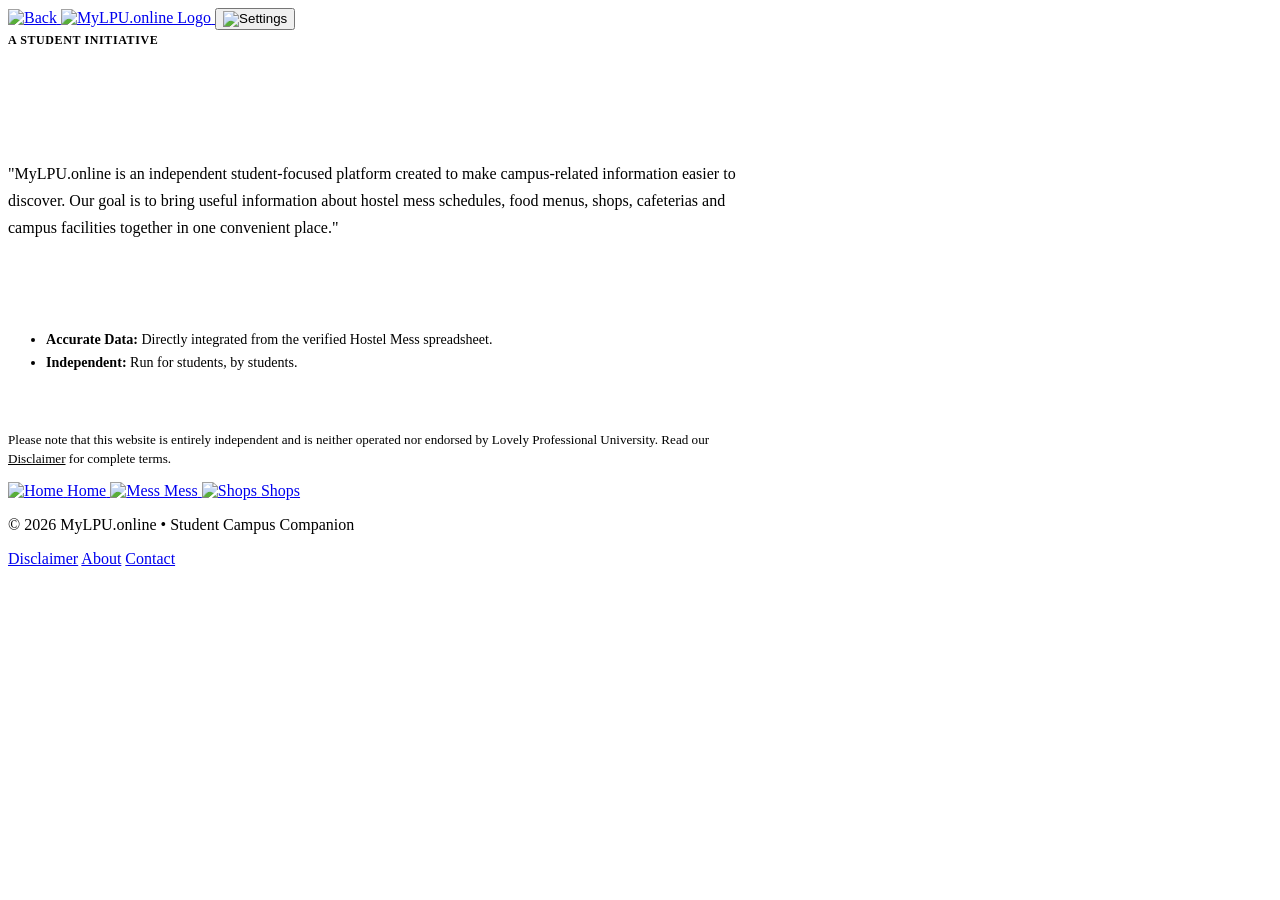
==== about.html @ d9cbcbd5 "Add files via upload" ====
<!DOCTYPE html>
<html lang="en">
<head>
  <meta charset="UTF-8">
  <meta name="viewport" content="width=device-width, initial-scale=1.0, maximum-scale=5.0">
  <title>About — MyLPU.online</title>
  <meta name="description" content="About MyLPU.online, an independent student-focused platform for campus information.">
  <link rel="stylesheet" href="css/style.css">
  <link rel="icon" type="image/svg+xml" href="assets/icons/logo.svg">
</head>
<body>

  <!-- Header -->
  <header class="site-header-v2">
    <div class="header-container-v2">
      <a href="index.html" class="header-icon-btn" aria-label="Back to Home">
        <img src="assets/icons/arrow-left.svg" alt="Back" width="18" height="18">
      </a>
      <a href="index.html" class="header-logo-center" aria-label="MyLPU.online Home">
        <img src="assets/icons/logo.svg" alt="MyLPU.online Logo" class="header-center-logo">
      </a>
      <button id="settings-toggle-btn" class="header-icon-btn" type="button" aria-label="Settings">
        <img src="assets/icons/settings.svg" alt="Settings" width="18" height="18">
      </button>
    </div>
  </header>

  <!-- Main Content -->
  <main class="main-wrapper" style="max-width: 760px;">

    <article class="disclaimer-card">
      <div style="border-bottom: 1px solid var(--border); padding-bottom: 20px; margin-bottom: 24px;">
        <span style="font-size: 0.75rem; font-weight: 800; color: var(--accent-orange); text-transform: uppercase; letter-spacing: 0.05em;">
          A Student Initiative
        </span>
        <h1 style="font-size: 2rem; font-weight: 600; color: #FFFFFF; margin-top: 4px;">About MyLPU.online</h1>
      </div>

      <div style="font-size: 1rem; color: var(--text-secondary); line-height: 1.7; margin-bottom: 24px;">
        <p>
          &quot;MyLPU.online is an independent student-focused platform created to make campus-related information easier to discover. Our goal is to bring useful information about hostel mess schedules, food menus, shops, cafeterias and campus facilities together in one convenient place.&quot;
        </p>
      </div>

      <div style="background-color: var(--bg-surface); border: 1px solid var(--border-subtle); border-radius: var(--radius-md); padding: 18px; margin-bottom: 24px;">
        <h2 style="font-size: 1rem; font-weight: 700; color: #FFFFFF; margin-bottom: 8px;">Key Principles</h2>
        <ul style="padding-left: 20px; font-size: 0.88rem; color: var(--text-secondary); line-height: 1.6;">
          <li><strong>Accurate Data:</strong> Directly integrated from the verified Hostel Mess spreadsheet.</li>
          <li><strong>Independent:</strong> Run for students, by students.</li>
        </ul>
      </div>

      <p style="font-size: 0.82rem; color: var(--text-muted); line-height: 1.5;">
        Please note that this website is entirely independent and is neither operated nor endorsed by Lovely Professional University. Read our <a href="disclaimer.html" style="color: var(--accent-orange); text-decoration: underline;">Disclaimer</a> for complete terms.
      </p>
    </article>
  </main>

  <!-- Mobile Bottom Navigation Bar -->
  <nav class="bottom-nav" aria-label="Mobile Bottom Navigation">
    <a href="index.html" class="bottom-nav-item">
      <img src="assets/icons/home.svg" alt="Home" width="20" height="20">
      <span>Home</span>
    </a>
    <a href="hostel-mess.html" class="bottom-nav-item">
      <img src="assets/icons/utensils.svg" alt="Mess" width="20" height="20">
      <span>Mess</span>
    </a>
    <a href="shops.html" class="bottom-nav-item">
      <img src="assets/icons/store.svg" alt="Shops" width="20" height="20">
      <span>Shops</span>
    </a>
  </nav>

  <!-- Footer -->
  <footer class="site-footer">
    <div class="footer-content">
      <p>&copy; 2026 MyLPU.online • Student Campus Companion</p>
      <div class="footer-nav">
        <a href="disclaimer.html">Disclaimer</a>
        <a href="about.html">About</a>
        <a href="contact.html">Contact</a>
      </div>
    </div>
  </footer>

  <script src="js/app.js"></script>
</body>
</html>
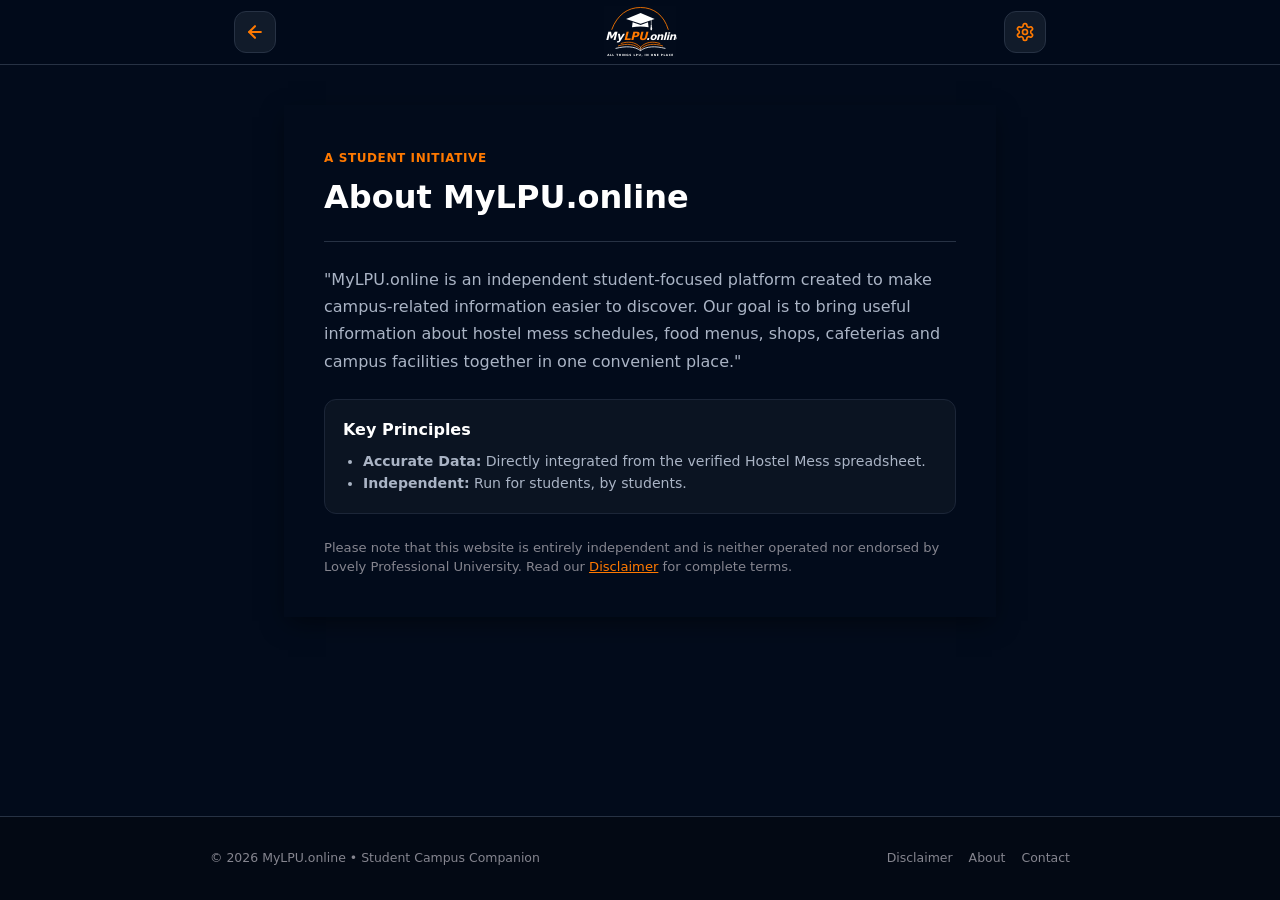
==== commit de479828: "Insert Google Ads script in about.html Added Google Ads script to the head section." ====
--- a/about.html
+++ b/about.html
@@ -7,6 +7,8 @@
   <meta name="description" content="About MyLPU.online, an independent student-focused platform for campus information.">
   <link rel="stylesheet" href="css/style.css">
   <link rel="icon" type="image/svg+xml" href="assets/icons/logo.svg">
+  <script async src="https://pagead2.googlesyndication.com/pagead/js/adsbygoogle.js?client=ca-pub-3467220870074340"
+     crossorigin="anonymous"></script>
 </head>
 <body>
 
--- a/css/style.css
+++ b/css/style.css
@@ -0,0 +1,1683 @@
+
+:root {
+  --bg-primary: #020B1B;
+  --bg-surface: #0B1422;
+  --bg-card: #111B2A;
+  --bg-card-dark: #151519;
+  --bg-card-hover: #162338;
+  --accent-orange: #FF7900;
+  --accent-orange-hover: #E66D00;
+  --accent-orange-light: rgba(255, 121, 0, 0.12);
+  --accent-orange-border: rgba(255, 121, 0, 0.3);
+  --text-primary: #FFFFFF;
+  --text-secondary: #AAB4C5;
+  --text-muted: #85858F;
+  --border: #273244;
+  --border-dark: #28282D;
+  --border-subtle: #1C2638;
+  --success: #10B981;
+  --success-bg: rgba(16, 185, 129, 0.12);
+  --radius-lg: 18px;
+  --radius-md: 12px;
+  --radius-sm: 8px;
+  --radius-full: 9999px;
+  --shadow-card: 0 8px 24px -4px rgba(0, 0, 0, 0.5);
+  --shadow-glow: 0 0 20px -3px rgba(255, 121, 0, 0.35);
+  --font-family: system-ui, -apple-system, BlinkMacSystemFont, "Segoe UI", Roboto, "Helvetica Neue", Arial, sans-serif;
+}
+
+/* Reset & Box Sizing */
+*, *::before, *::after {
+  box-sizing: border-box;
+  margin: 0;
+  padding: 0;
+}
+
+html {
+  font-family: var(--font-family);
+  background-color: var(--bg-primary);
+  color: var(--text-primary);
+  scroll-behavior: smooth;
+  -webkit-text-size-adjust: 100%;
+}
+
+body {
+  min-height: 100vh;
+  display: flex;
+  flex-direction: column;
+  background-color: var(--bg-primary);
+  color: var(--text-primary);
+  line-height: 1.5;
+  overflow-x: hidden;
+}
+
+/* Links & Buttons */
+a {
+  color: inherit;
+  text-decoration: none;
+  transition: all 0.2s ease;
+}
+
+button {
+  cursor: pointer;
+  border: none;
+  background: none;
+  font-family: inherit;
+  transition: all 0.2s ease;
+}
+
+/* Custom Scrollbars */
+::-webkit-scrollbar {
+  width: 6px;
+  height: 6px;
+}
+::-webkit-scrollbar-track {
+  background: #070E1A;
+}
+::-webkit-scrollbar-thumb {
+  background: var(--border);
+  border-radius: 4px;
+}
+::-webkit-scrollbar-thumb:hover {
+  background: var(--accent-orange);
+}
+
+/* ==========================================================================
+   Header & Navigation
+   ========================================================================== */
+.site-header,
+.site-header-v2 {
+  position: sticky;
+  top: 0;
+  z-index: 50;
+  width: 100%;
+  background: rgba(2, 11, 27, 0.95);
+  backdrop-filter: blur(12px);
+  -webkit-backdrop-filter: blur(12px);
+  border-bottom: 1px solid var(--border);
+}
+
+.header-container,
+.header-container-v2 {
+  max-width: 480px;
+  width: 100%;
+  margin: 0 auto;
+  padding: 0 16px;
+  height: 60px;
+  display: flex !important;
+  flex-direction: row !important;
+  align-items: center !important;
+  justify-content: space-between !important;
+  box-sizing: border-box;
+}
+
+@media (min-width: 768px) {
+  .header-container,
+  .header-container-v2 {
+    max-width: 860px;
+    padding: 0 24px;
+    height: 64px;
+  }
+}
+
+.header-logo-center {
+  flex: 1;
+  display: flex;
+  align-items: center;
+  justify-content: center;
+  text-decoration: none;
+  height: 100%;
+  padding: 0 8px;
+}
+
+.header-page-title {
+  flex: 1;
+  text-align: center;
+  font-size: 1.15rem;
+  font-weight: 700;
+  color: #FFFFFF;
+  letter-spacing: -0.01em;
+  margin: 0;
+  padding: 0 8px;
+}
+
+.brand-logo {
+  display: inline-flex;
+  align-items: center;
+  gap: 10px;
+  text-decoration: none;
+}
+
+.logo-badge {
+  width: 34px;
+  height: 34px;
+  border-radius: 10px;
+  background: linear-gradient(135deg, #1E293B, #0B1422);
+  border: 1px solid var(--accent-orange-border);
+  display: flex;
+  align-items: center;
+  justify-content: center;
+  box-shadow: var(--shadow-glow);
+}
+
+.logo-badge img {
+  width: 22px;
+  height: 22px;
+}
+
+.logo-text {
+  font-size: 1.25rem;
+  font-weight: 800;
+  letter-spacing: -0.02em;
+  color: #FFFFFF;
+}
+
+.logo-text .orange {
+  color: var(--accent-orange);
+}
+
+.logo-text .tld {
+  font-size: 0.85rem;
+  font-weight: 500;
+  color: var(--text-secondary);
+}
+
+.nav-links-desktop {
+  display: none;
+  align-items: center;
+  gap: 8px;
+}
+
+@media (min-width: 768px) {
+  .nav-links-desktop {
+    display: flex;
+  }
+}
+
+.nav-link {
+  padding: 8px 14px;
+  font-size: 0.85rem;
+  font-weight: 600;
+  color: var(--text-secondary);
+  border-radius: var(--radius-sm);
+  transition: all 0.2s ease;
+}
+
+.nav-link:hover, .nav-link.active {
+  color: #FFFFFF;
+  background-color: var(--bg-surface);
+}
+
+.nav-link.active {
+  color: var(--accent-orange);
+  border: 1px solid var(--border);
+}
+
+/* ==========================================================================
+   Mobile Bottom Navigation Bar
+   ========================================================================== */
+.bottom-nav {
+  position: fixed;
+  bottom: 0;
+  left: 0;
+  right: 0;
+  z-index: 50;
+  background: rgba(7, 14, 26, 0.96);
+  backdrop-filter: blur(16px);
+  -webkit-backdrop-filter: blur(16px);
+  border-top: 1px solid var(--border);
+  display: flex;
+  justify-content: space-around;
+  align-items: center;
+  height: 60px;
+  padding: 0 8px;
+}
+
+@media (min-width: 1024px) {
+  .bottom-nav {
+    display: none;
+  }
+}
+
+.bottom-nav-item {
+  display: flex;
+  flex-direction: column;
+  align-items: center;
+  justify-content: center;
+  flex: 1;
+  height: 100%;
+  color: var(--text-secondary);
+  font-size: 0.72rem;
+  font-weight: 600;
+  gap: 3px;
+  position: relative;
+  transition: all 0.2s ease;
+}
+
+.bottom-nav-item img {
+  width: 22px;
+  height: 22px;
+  opacity: 0.55;
+  filter: grayscale(100%) brightness(1.15);
+  transition: all 0.2s ease;
+}
+
+.bottom-nav-item:hover img {
+  opacity: 0.85;
+  filter: grayscale(40%);
+}
+
+.bottom-nav-item.active {
+  color: var(--accent-orange);
+  font-weight: 800;
+}
+
+.bottom-nav-item.active img {
+  opacity: 1;
+  filter: none;
+  transform: translateY(-1px);
+}
+
+.bottom-nav-item.active::after {
+  content: "";
+  position: absolute;
+  top: 0;
+  width: 28px;
+  height: 3px;
+  background-color: var(--accent-orange);
+  border-radius: var(--radius-full);
+  box-shadow: var(--shadow-glow);
+}
+
+/* ==========================================================================
+   Main Content Container
+   ========================================================================== */
+.main-wrapper {
+  flex: 1;
+  max-width: 480px;
+  width: 100%;
+  margin: 0 auto;
+  padding: 16px 16px 100px 16px;
+  box-sizing: border-box;
+}
+
+@media (min-width: 768px) {
+  .main-wrapper {
+    max-width: 720px;
+    padding: 24px 24px 100px 24px;
+  }
+}
+
+@media (min-width: 1024px) {
+  .main-wrapper {
+    max-width: 860px;
+    padding-bottom: 60px;
+  }
+}
+
+/* ==========================================================================
+   Home Screen Specifics
+   ========================================================================== */
+.greeting-section {
+  margin: 6px 0 16px 0;
+}
+
+.dynamic-greeting {
+  font-size: clamp(1.3rem, 5.2vw, 1.75rem);
+  font-weight: 700;
+  color: #FFFFFF;
+  letter-spacing: -0.02em;
+  line-height: 1.25;
+  display: flex;
+  align-items: center;
+  gap: 8px;
+  margin: 0;
+}
+
+.wave-emoji {
+  display: inline-block;
+  font-size: 1.15em;
+  line-height: 1;
+}
+
+.greeting-subtitle {
+  font-size: 0.92rem;
+  color: var(--text-secondary);
+  margin-top: 4px;
+  font-weight: 400;
+}
+
+/* Only Two Main Feature Cards */
+.home-cards-grid {
+  display: grid;
+  grid-template-columns: 1fr;
+  gap: 16px;
+  margin-bottom: 36px;
+}
+
+@media (min-width: 640px) {
+  .home-cards-grid {
+    grid-template-columns: repeat(2, 1fr);
+    gap: 20px;
+  }
+}
+
+.feature-card {
+  position: relative;
+  background-color: var(--bg-card);
+  border: 1px solid var(--border);
+  border-radius: var(--radius-lg);
+  padding: 24px;
+  display: flex;
+  flex-direction: column;
+  justify-content: space-between;
+  text-decoration: none;
+  min-height: 180px;
+  box-shadow: var(--shadow-card);
+  transition: all 0.25s ease;
+  overflow: hidden;
+}
+
+.feature-card:hover {
+  background-color: var(--bg-card-hover);
+  border-color: var(--accent-orange-border);
+  transform: translateY(-2px);
+  box-shadow: 0 12px 30px -5px rgba(0, 0, 0, 0.6);
+}
+
+.feature-icon-wrapper {
+  width: 48px;
+  height: 48px;
+  border-radius: var(--radius-md);
+  background-color: var(--accent-orange-light);
+  border: 1px solid var(--accent-orange-border);
+  display: flex;
+  align-items: center;
+  justify-content: center;
+  margin-bottom: 18px;
+}
+
+.feature-icon-wrapper img {
+  width: 24px;
+  height: 24px;
+}
+
+.feature-title {
+  font-size: 1.25rem;
+  font-weight: 800;
+  color: #FFFFFF;
+  letter-spacing: -0.01em;
+}
+
+.feature-subtitle {
+  font-size: 0.9rem;
+  color: var(--text-secondary);
+  margin-top: 6px;
+}
+
+.feature-card-footer {
+  margin-top: 20px;
+  display: flex;
+  align-items: center;
+  justify-content: flex-end;
+}
+
+.arrow-circle {
+  width: 32px;
+  height: 32px;
+  border-radius: var(--radius-full);
+  background-color: var(--bg-surface);
+  display: flex;
+  align-items: center;
+  justify-content: center;
+  transition: all 0.2s ease;
+}
+
+.arrow-circle img {
+  width: 16px;
+  height: 16px;
+}
+
+.feature-card:hover .arrow-circle {
+  background-color: var(--accent-orange);
+}
+
+.feature-card:hover .arrow-circle img {
+  filter: brightness(2);
+}
+
+/* Home Bottom Disclaimer */
+.bottom-disclaimer-box {
+  background-color: var(--bg-surface);
+  border: 1px solid var(--border-subtle);
+  border-radius: var(--radius-md);
+  padding: 16px;
+  margin-top: 32px;
+  display: flex;
+  align-items: flex-start;
+  gap: 12px;
+}
+
+.disclaimer-icon {
+  width: 20px;
+  height: 20px;
+  flex-shrink: 0;
+  margin-top: 2px;
+}
+
+.disclaimer-text {
+  font-size: 0.78rem;
+  color: var(--text-secondary);
+  line-height: 1.5;
+}
+
+.disclaimer-link {
+  color: var(--accent-orange);
+  font-weight: 600;
+  text-decoration: underline;
+  margin-left: 6px;
+}
+
+/* ==========================================================================
+   Hostel Mess & Menu Page
+   ========================================================================== */
+.mess-header-bar {
+  display: flex;
+  align-items: center;
+  justify-content: space-between;
+  margin-bottom: 20px;
+}
+
+.back-hub-btn {
+  display: inline-flex;
+  align-items: center;
+  gap: 6px;
+  padding: 8px 14px;
+  border-radius: var(--radius-md);
+  background-color: var(--bg-surface);
+  border: 1px solid var(--border);
+  color: var(--text-secondary);
+  font-size: 0.8rem;
+  font-weight: 600;
+}
+
+.back-hub-btn:hover {
+  color: #FFFFFF;
+  border-color: var(--accent-orange-border);
+}
+
+.mess-title-block {
+  margin-bottom: 20px;
+}
+
+.mess-title {
+  font-size: 1.85rem;
+  font-weight: 800;
+  color: #FFFFFF;
+}
+
+.mess-subtitle {
+  font-size: 0.85rem;
+  color: var(--text-secondary);
+  margin-top: 4px;
+}
+
+/* Segmented Tabs (Tab 1 Timing / Tab 2 Menu) */
+.tab-controls {
+  display: flex;
+  background-color: var(--bg-surface);
+  border: 1px solid var(--border);
+  border-radius: var(--radius-md);
+  padding: 4px;
+  gap: 6px;
+  margin-bottom: 24px;
+}
+
+.tab-btn {
+  flex: 1;
+  padding: 10px 16px;
+  border-radius: var(--radius-sm);
+  font-size: 0.85rem;
+  font-weight: 700;
+  color: var(--text-secondary);
+  text-align: center;
+  transition: all 0.2s ease;
+}
+
+.tab-btn.active {
+  background-color: var(--accent-orange);
+  color: #FFFFFF;
+  box-shadow: var(--shadow-glow);
+}
+
+/* Tab 1: Timing Screen */
+.timing-cards-container {
+  display: grid;
+  grid-template-columns: 1fr;
+  gap: 16px;
+}
+
+@media (min-width: 640px) {
+  .timing-cards-container {
+    grid-template-columns: repeat(2, 1fr);
+  }
+}
+
+.timing-card {
+  background-color: var(--bg-card);
+  border: 1px solid var(--border);
+  border-radius: var(--radius-md);
+  padding: 20px;
+  display: flex;
+  flex-direction: column;
+  justify-content: space-between;
+}
+
+.timing-card-header {
+  display: flex;
+  align-items: center;
+  gap: 12px;
+  margin-bottom: 12px;
+}
+
+.timing-icon-box {
+  width: 38px;
+  height: 38px;
+  border-radius: var(--radius-sm);
+  background-color: var(--accent-orange-light);
+  border: 1px solid var(--accent-orange-border);
+  display: flex;
+  align-items: center;
+  justify-content: center;
+}
+
+.timing-icon-box img {
+  width: 20px;
+  height: 20px;
+}
+
+.timing-meal-name {
+  font-size: 1.1rem;
+  font-weight: 700;
+  color: #FFFFFF;
+}
+
+.timing-hours {
+  font-size: 0.95rem;
+  font-weight: 600;
+  color: var(--accent-orange);
+  margin-top: 4px;
+}
+
+.timing-status-verified {
+  display: inline-flex;
+  align-items: center;
+  gap: 6px;
+  font-size: 0.72rem;
+  font-weight: 600;
+  color: var(--success);
+  margin-top: 12px;
+}
+
+.timing-notice-box {
+  background-color: var(--bg-surface);
+  border: 1px solid var(--border-subtle);
+  border-radius: var(--radius-md);
+  padding: 14px 16px;
+  margin-top: 20px;
+  font-size: 0.8rem;
+  color: var(--text-secondary);
+  line-height: 1.5;
+}
+
+/* Tab 2: Live Menu Controls & Active Highlights */
+.menu-top-toolbar {
+  display: flex;
+  flex-direction: column;
+  gap: 12px;
+  margin-bottom: 20px;
+}
+
+@media (min-width: 640px) {
+  .menu-top-toolbar {
+    flex-direction: row;
+    align-items: center;
+    justify-content: space-between;
+  }
+}
+
+.week-switch-group {
+  display: inline-flex;
+  background-color: var(--bg-surface);
+  border: 1px solid var(--border);
+  border-radius: var(--radius-md);
+  padding: 3px;
+}
+
+.week-btn {
+  padding: 6px 14px;
+  border-radius: var(--radius-sm);
+  font-size: 0.8rem;
+  font-weight: 700;
+  color: var(--text-secondary);
+}
+
+.week-btn.active {
+  background-color: var(--accent-orange);
+  color: #FFFFFF;
+}
+
+.current-time-indicator {
+  display: inline-flex;
+  align-items: center;
+  gap: 6px;
+  font-size: 0.75rem;
+  font-weight: 600;
+  color: var(--text-secondary);
+  background-color: var(--bg-surface);
+  padding: 6px 12px;
+  border-radius: var(--radius-md);
+  border: 1px solid var(--border-subtle);
+}
+
+.live-pulse-dot {
+  width: 8px;
+  height: 8px;
+  border-radius: var(--radius-full);
+  background-color: var(--accent-orange);
+  box-shadow: 0 0 8px var(--accent-orange);
+}
+
+/* 7-Day Selector Bar */
+.day-selector-strip {
+  display: grid;
+  grid-template-columns: repeat(7, 1fr);
+  gap: 6px;
+  margin-bottom: 20px;
+}
+
+.day-tile {
+  background-color: var(--bg-surface);
+  border: 1px solid var(--border-subtle);
+  border-radius: var(--radius-md);
+  padding: 8px 2px;
+  display: flex;
+  flex-direction: column;
+  align-items: center;
+  justify-content: center;
+  position: relative;
+  transition: all 0.2s ease;
+}
+
+.day-tile:hover {
+  background-color: var(--bg-card);
+  border-color: var(--border);
+}
+
+.day-tile.active {
+  background-color: var(--bg-surface);
+  border-color: var(--accent-orange-border);
+  box-shadow: var(--shadow-card);
+}
+
+.day-number {
+  font-size: 0.75rem;
+  font-weight: 600;
+  color: var(--text-muted);
+}
+
+.day-tile.active .day-number {
+  color: var(--accent-orange);
+}
+
+.day-name {
+  font-size: 0.78rem;
+  font-weight: 800;
+  color: var(--text-secondary);
+  margin-top: 1px;
+}
+
+.day-tile.active .day-name {
+  color: #FFFFFF;
+}
+
+.day-tile.active::after {
+  content: "";
+  position: absolute;
+  bottom: 3px;
+  width: 16px;
+  height: 2px;
+  background-color: var(--accent-orange);
+  border-radius: var(--radius-full);
+}
+
+/* Today Menu Status Label */
+.menu-day-banner {
+  margin-bottom: 20px;
+  display: flex;
+  align-items: baseline;
+  justify-content: space-between;
+}
+
+.menu-day-heading {
+  font-size: 1.35rem;
+  font-weight: 800;
+  color: #FFFFFF;
+}
+
+.menu-cycle-tag {
+  font-size: 0.75rem;
+  font-weight: 700;
+  color: var(--accent-orange);
+  text-transform: uppercase;
+  letter-spacing: 0.05em;
+}
+
+/* 4 Meal Cards Layout */
+.meal-cards-grid {
+  display: grid;
+  grid-template-columns: 1fr;
+  gap: 16px;
+}
+
+@media (min-width: 768px) {
+  .meal-cards-grid {
+    grid-template-columns: repeat(2, 1fr);
+    gap: 20px;
+  }
+}
+
+.meal-card {
+  background-color: var(--bg-card-dark);
+  border: 1px solid var(--border-dark);
+  border-radius: var(--radius-lg);
+  padding: 20px;
+  display: flex;
+  flex-direction: column;
+  position: relative;
+  transition: all 0.25s ease;
+}
+
+.meal-card.current-active-meal {
+  border-color: var(--accent-orange);
+  box-shadow: 0 0 24px -4px rgba(255, 121, 0, 0.3);
+}
+
+.active-meal-badge {
+  position: absolute;
+  top: 12px;
+  right: 12px;
+  background-color: var(--accent-orange);
+  color: #FFFFFF;
+  font-size: 0.68rem;
+  font-weight: 800;
+  padding: 3px 8px;
+  border-radius: var(--radius-full);
+  text-transform: uppercase;
+  letter-spacing: 0.05em;
+  box-shadow: var(--shadow-glow);
+}
+
+.meal-card-top {
+  display: flex;
+  align-items: center;
+  gap: 12px;
+  padding-bottom: 14px;
+  border-bottom: 1px solid var(--border-dark);
+}
+
+.meal-icon-frame {
+  width: 40px;
+  height: 40px;
+  border-radius: var(--radius-sm);
+  background-color: var(--accent-orange-light);
+  border: 1px solid var(--accent-orange-border);
+  display: flex;
+  align-items: center;
+  justify-content: center;
+}
+
+.meal-icon-frame img {
+  width: 22px;
+  height: 22px;
+}
+
+.meal-card-title {
+  font-size: 1.15rem;
+  font-weight: 800;
+  color: #FFFFFF;
+}
+
+.meal-card-timing {
+  font-size: 0.8rem;
+  color: var(--text-muted);
+  margin-top: 2px;
+}
+
+.meal-food-rows {
+  margin-top: 14px;
+  display: flex;
+  flex-direction: column;
+  gap: 12px;
+}
+
+.food-row {
+  display: flex;
+  flex-direction: column;
+  gap: 2px;
+  padding-bottom: 10px;
+  border-bottom: 1px solid rgba(255, 255, 255, 0.04);
+}
+
+.food-row:last-child {
+  border-bottom: none;
+  padding-bottom: 0;
+}
+
+@media (min-width: 640px) {
+  .food-row {
+    flex-direction: row;
+    gap: 14px;
+    align-items: baseline;
+  }
+}
+
+.category-label {
+  font-size: 0.68rem;
+  font-weight: 700;
+  color: var(--text-muted);
+  text-transform: uppercase;
+  letter-spacing: 0.04em;
+  min-width: 140px;
+  flex-shrink: 0;
+}
+
+.items-content {
+  font-size: 0.88rem;
+  font-weight: 500;
+  color: #FFFFFF;
+  line-height: 1.4;
+}
+
+.accompaniment-pill {
+  display: inline-block;
+  font-size: 0.72rem;
+  color: var(--text-secondary);
+  background-color: var(--bg-surface);
+  border: 1px solid var(--border-subtle);
+  border-radius: 4px;
+  padding: 1px 6px;
+  margin-top: 4px;
+}
+
+/* Mess Menu Page Footer Disclaimer Only */
+.mess-disclaimer-bar {
+  margin-top: 32px;
+  padding: 16px;
+  background-color: var(--bg-surface);
+  border: 1px solid var(--border-subtle);
+  border-radius: var(--radius-md);
+  font-size: 0.78rem;
+  color: var(--text-secondary);
+  text-align: center;
+  line-height: 1.5;
+}
+
+/* ==========================================================================
+   Shops "Coming Soon" Page
+   ========================================================================== */
+.coming-soon-wrapper {padding: 48px 24px;
+  text-align: center;
+  margin-top: 20px;
+}
+
+.coming-soon-icon-box {
+  width: 72px;
+  height: 72px;
+  border-radius: var(--radius-lg);
+  background-color: var(--accent-orange-light);
+  border: 1px solid var(--accent-orange-border);
+  display: inline-flex;
+  align-items: center;
+  justify-content: center;
+  margin-bottom: 20px;
+  box-shadow: var(--shadow-glow);
+}
+
+.coming-soon-icon-box img {
+  width: 36px;
+  height: 36px;
+}
+
+.coming-soon-badge {
+  display: inline-block;
+  font-size: 0.75rem;
+  font-weight: 800;
+  text-transform: uppercase;
+  letter-spacing: 0.06em;
+  color: var(--accent-orange);
+  background-color: var(--accent-orange-light);
+  border: 1px solid var(--accent-orange-border);
+  padding: 4px 12px;
+  border-radius: var(--radius-full);
+  margin-bottom: 12px;
+}
+
+.coming-soon-title {
+  font-size: 1.85rem;
+  font-weight: 800;
+  color: #FFFFFF;
+  margin-bottom: 12px;
+}
+
+.coming-soon-desc {
+  font-size: 0.95rem;
+  color: var(--text-secondary);
+  max-width: 520px;
+  margin: 0 auto 28px auto;
+  line-height: 1.6;
+}
+
+.btn-primary {
+  display: inline-flex;
+  align-items: center;
+  gap: 8px;
+  background-color: var(--accent-orange);
+  color: #FFFFFF;
+  font-size: 0.9rem;
+  font-weight: 700;
+  padding: 12px 24px;
+  border-radius: var(--radius-md);
+  box-shadow: var(--shadow-glow);
+}
+
+.btn-primary:hover {
+  background-color: var(--accent-orange-hover);
+}
+
+
+.disclaimer-card { padding: 32px 24px;
+  box-shadow: var(--shadow-card);
+  margin-top: 16px;
+}
+
+@media (min-width: 640px) {
+  .disclaimer-card {
+    padding: 40px;
+  }
+}
+
+.disclaimer-section {
+  margin-bottom: 24px;
+}
+
+.section-label {
+  font-size: 0.8rem;
+  font-weight: 800;
+  color: var(--accent-orange);
+  text-transform: uppercase;
+  letter-spacing: 0.05em;
+  margin-bottom: 6px;
+}
+
+.section-body {
+  font-size: 0.95rem;
+  color: var(--text-secondary);
+  line-height: 1.6;
+  padding-left: 14px;
+  border-left: 2px solid var(--border);
+}
+
+/* Footer (Used on Homepage and other info pages) */
+.site-footer {
+  width: 100%;
+  background-color: #030914;
+  border-top: 1px solid var(--border);
+  padding: 32px 16px;
+  margin-top: auto;
+}
+
+.footer-content {
+  max-width: 860px;
+  margin: 0 auto;
+  display: flex;
+  flex-direction: column;
+  gap: 16px;
+  text-align: center;
+  font-size: 0.78rem;
+  color: var(--text-muted);
+}
+
+@media (min-width: 640px) {
+  .footer-content {
+    flex-direction: row;
+    justify-content: space-between;
+    text-align: left;
+  }
+}
+
+.footer-nav {
+  display: flex;
+  gap: 16px;
+  justify-content: center;
+}
+
+.footer-nav a:hover {
+  color: var(--accent-orange);
+}
+
+
+/* ==========================================================================
+   Additions for Screenshot 2 & Date Picker Design
+   ========================================================================== */
+
+/* Header Buttons & Logo V2 */
+.header-icon-btn {
+  width: 42px;
+  height: 42px;
+  border-radius: 12px;
+  background-color: #111B2A;
+  border: 1px solid #273244;
+  display: flex;
+  align-items: center;
+  justify-content: center;
+  color: #FFFFFF;
+  cursor: pointer;
+  transition: all 0.2s ease;
+  flex-shrink: 0;
+  padding: 0;
+  text-decoration: none;
+}
+
+.header-icon-btn:hover {
+  border-color: #FF7900;
+  background-color: #1A2638;
+}
+
+.header-icon-btn img {
+  width: 20px;
+  height: 20px;
+  display: block;
+}
+
+.header-center-logo {
+  height: 48px;
+  width: auto;
+  max-width: 175px;
+  object-fit: contain;
+  display: block;
+}
+
+@media (min-width: 640px) {
+  .header-center-logo {
+    height: 52px;
+    max-width: 200px;
+  }
+}
+
+/* Campus Hero Banner */
+.campus-hero-banner {
+  width: 100%;
+  height: 190px;
+  border-radius: 20px;
+  overflow: hidden;
+  position: relative;
+  margin: 14px 0 20px 0;
+  border: 1px solid #273244;
+  background-color: #111B2A;
+  box-shadow: 0 4px 20px rgba(0, 0, 0, 0.4);
+}
+
+@media (min-width: 640px) {
+  .campus-hero-banner {
+    height: 240px;
+  }
+}
+
+.campus-hero-banner img {
+  width: 100%;
+  height: 100%;
+  object-fit: cover;
+  object-position: center 35%;
+  display: block;
+}
+
+.campus-hero-overlay {
+  position: absolute;
+  inset: 0;
+  background: linear-gradient(180deg, rgba(2, 11, 27, 0) 45%, rgba(2, 11, 27, 0.6) 100%);
+  pointer-events: none;
+}
+
+/* Feature Cards V2 matching Screenshot 2 */
+.feature-cards-v2 {
+  display: flex;
+  flex-direction: column;
+  gap: 14px;
+  margin-bottom: 24px;
+}
+
+@media (min-width: 640px) {
+  .feature-cards-v2 {
+    display: grid;
+    grid-template-columns: repeat(2, 1fr);
+    gap: 16px;
+  }
+}
+
+.feature-card-item {
+  display: flex;
+  align-items: center;
+  justify-content: space-between;
+  background-color: #111B2A;
+  border: 1px solid #273244;
+  border-radius: 20px;
+  padding: 16px 18px;
+  text-decoration: none;
+  transition: all 0.25s ease;
+  box-shadow: 0 4px 16px rgba(0, 0, 0, 0.35);
+}
+
+.feature-card-item.highlight-orange {
+  border: 1.5px solid rgba(255, 121, 0, 0.5);
+  box-shadow: 0 4px 24px rgba(255, 121, 0, 0.15);
+}
+
+.feature-card-item:hover {
+  transform: translateY(-2px);
+  background-color: #162234;
+  border-color: #FF7900;
+}
+
+.feature-card-left {
+  display: flex;
+  align-items: center;
+  gap: 16px;
+}
+
+.feature-card-badge {
+  width: 54px;
+  height: 54px;
+  border-radius: 16px;
+  display: flex;
+  align-items: center;
+  justify-content: center;
+  flex-shrink: 0;
+}
+
+.feature-card-badge.orange-badge {
+  background: linear-gradient(135deg, #FF7900 0%, #E66000 100%);
+  box-shadow: 0 4px 14px rgba(255, 121, 0, 0.35);
+}
+
+.feature-card-badge.dark-badge {
+  background-color: #162030;
+  border: 1px solid #273244;
+}
+
+.feature-card-badge img {
+  width: 28px;
+  height: 28px;
+  display: block;
+}
+
+.feature-card-info h2 {
+  font-size: 1.15rem;
+  font-weight: 700;
+  color: #FFFFFF;
+  margin: 0 0 2px 0;
+  letter-spacing: -0.01em;
+}
+
+.feature-card-info p {
+  font-size: 0.88rem;
+  color: #AAB4C5;
+  margin: 0;
+  font-weight: 400;
+}
+
+.feature-card-arrow {
+  width: 24px;
+  height: 24px;
+  display: flex;
+  align-items: center;
+  justify-content: center;
+  flex-shrink: 0;
+}
+
+.feature-card-arrow img {
+  width: 18px;
+  height: 18px;
+  transition: transform 0.2s ease;
+}
+
+.feature-card-item:hover .feature-card-arrow img {
+  transform: translateX(3px);
+}
+
+/* Bottom Disclaimer Box */
+.bottom-disclaimer-box {
+  padding: 14px 16px;
+  display: flex;
+  align-items: flex-start;
+  gap: 12px;
+  margin-top: 20px;
+  margin-bottom: 24px;
+}
+
+.disclaimer-shield-icon {
+  width: 20px;
+  height: 20px;
+  flex-shrink: 0;
+  margin-top: 2px;
+}
+
+.disclaimer-text-content p {
+  font-size: 0.8rem;
+  color: #AAB4C5;
+  line-height: 1.45;
+  margin: 0;
+}
+
+.disclaimer-text-content strong {
+  color: #FFFFFF;
+  font-weight: 700;
+}
+
+.disclaimer-read-link {
+  display: inline-block;
+  margin-top: 4px;
+  font-size: 0.8rem;
+  font-weight: 600;
+  color: #FF7900;
+  text-decoration: none;
+}
+
+.disclaimer-read-link:hover {
+  text-decoration: underline;
+}
+
+/* Mess V2 Layout & Tabs */
+.mess-tabs-v2 {
+  display: flex;
+  background-color: #0B1422;
+  border: 1px solid #273244;
+  border-radius: 9999px;
+  padding: 4px;
+  gap: 4px;
+  margin-bottom: 20px;
+  max-width: 440px;
+  margin-left: auto;
+  margin-right: auto;
+}
+
+.mess-tab-pill {
+  flex: 1;
+  display: flex;
+  align-items: center;
+  justify-content: center;
+  gap: 8px;
+  padding: 10px 18px;
+  border-radius: 9999px;
+  font-size: 0.9rem;
+  font-weight: 600;
+  color: #AAB4C5;
+  transition: all 0.2s ease;
+  background: transparent;
+  border: none;
+  cursor: pointer;
+}
+
+.mess-tab-pill.active {
+  background: #FF7900;
+  color: #FFFFFF;
+  font-weight: 700;
+  box-shadow: 0 4px 14px rgba(255, 121, 0, 0.4);
+}
+
+.mess-tab-pill img {
+  width: 18px;
+  height: 18px;
+}
+
+/* Screenshot 2 Timing List */
+.timing-list-v2 {
+  display: flex;
+  flex-direction: column;
+  gap: 12px;
+}
+
+.timing-item-card {
+  background-color: #111B2A;
+  border: 1px solid #273244;
+  border-radius: 18px;
+  padding: 18px 20px;
+  display: flex;
+  align-items: center;
+  gap: 16px;
+  box-shadow: 0 4px 16px rgba(0, 0, 0, 0.35);
+}
+
+.timing-icon-frame-v2 {
+  width: 48px;
+  height: 48px;
+  border-radius: 14px;
+  background: rgba(255, 121, 0, 0.1);
+  border: 1px solid rgba(255, 121, 0, 0.2);
+  display: flex;
+  align-items: center;
+  justify-content: center;
+  flex-shrink: 0;
+}
+
+.timing-icon-frame-v2 img {
+  width: 26px;
+  height: 26px;
+}
+
+.timing-item-info h3 {
+  font-size: 1.15rem;
+  font-weight: 700;
+  color: #FFFFFF;
+  margin: 0;
+}
+
+.timing-item-info p {
+  font-size: 0.92rem;
+  color: #AAB4C5;
+  margin-top: 3px;
+  font-weight: 500;
+}
+
+.timing-notice-card-v2 {
+  background-color: rgba(255, 121, 0, 0.08);
+  border: 1px solid rgba(255, 121, 0, 0.28);
+  border-radius: 18px;
+  padding: 16px 20px;
+  display: flex;
+  align-items: center;
+  gap: 14px;
+  margin-top: 10px;
+}
+
+.timing-notice-icon {
+  width: 24px;
+  height: 24px;
+  flex-shrink: 0;
+}
+
+.timing-notice-icon img {
+  width: 100%;
+  height: 100%;
+}
+
+.timing-notice-text {
+  font-size: 0.88rem;
+  color: #E2D9CE;
+  line-height: 1.4;
+}
+
+/* Date Navigator Toolbar with Previous & Next Buttons */
+.date-navigator-container {
+  margin-bottom: 22px;
+}
+
+.date-nav-controls {
+  display: flex;
+  align-items: center;
+  justify-content: space-between;
+  margin-bottom: 12px;
+  gap: 8px;
+}
+
+.date-arrow-btn {
+  display: inline-flex;
+  align-items: center;
+  gap: 6px;
+  background-color: var(--bg-surface);
+  border: 1px solid var(--border);
+  color: var(--text-secondary);
+  padding: 7px 14px;
+  border-radius: 10px;
+  font-size: 0.78rem;
+  font-weight: 700;
+  cursor: pointer;
+  transition: all 0.2s ease;
+}
+
+.date-arrow-btn:hover {
+  color: #FFFFFF;
+  border-color: var(--accent-orange);
+  background-color: var(--bg-card-hover);
+}
+
+.date-arrow-btn img {
+  width: 14px;
+  height: 14px;
+}
+
+.date-range-badge {
+  font-size: 0.82rem;
+  font-weight: 800;
+  color: #FFFFFF;
+  background-color: var(--bg-surface);
+  border: 1px solid var(--border-subtle);
+  padding: 6px 14px;
+  border-radius: var(--radius-full);
+  letter-spacing: 0.02em;
+}
+
+.real-dates-strip {
+  display: grid;
+  grid-template-columns: repeat(7, 1fr);
+  gap: 6px;
+}
+
+.real-date-tile {
+  background-color: var(--bg-surface);
+  border: 1px solid var(--border-subtle);
+  border-radius: 12px;
+  padding: 10px 2px 8px 2px;
+  display: flex;
+  flex-direction: column;
+  align-items: center;
+  justify-content: center;
+  position: relative;
+  cursor: pointer;
+  transition: all 0.2s ease;
+  user-select: none;
+}
+
+.real-date-tile:hover {
+  background-color: var(--bg-card);
+  border-color: var(--border);
+}
+
+.real-date-tile.active {
+  background-color: var(--bg-surface);
+  border-color: var(--accent-orange);
+  box-shadow: 0 4px 14px rgba(0, 0, 0, 0.4);
+}
+
+.real-date-text {
+  font-size: 0.65rem;
+  font-weight: 700;
+  color: var(--text-muted);
+  white-space: nowrap;
+  letter-spacing: -0.02em;
+}
+
+.real-date-tile.active .real-date-text {
+  color: var(--accent-orange);
+  font-weight: 800;
+}
+
+.real-day-name {
+  font-size: 0.78rem;
+  font-weight: 800;
+  color: var(--text-secondary);
+  margin-top: 2px;
+}
+
+.real-date-tile.active .real-day-name {
+  color: #FFFFFF;
+}
+
+.real-date-tile.active::after {
+  content: "";
+  position: absolute;
+  bottom: 2px;
+  width: 18px;
+  height: 2px;
+  background-color: var(--accent-orange);
+  border-radius: var(--radius-full);
+}
+
+/* Settings Modal & Drawer */
+.settings-modal, .nav-drawer {
+  position: fixed;
+  inset: 0;
+  z-index: 999;
+}
+
+.settings-backdrop, .drawer-backdrop {
+  position: absolute;
+  inset: 0;
+  background: rgba(2, 11, 27, 0.85);
+  backdrop-filter: blur(8px);
+}
+
+.settings-dialog {
+  position: relative;
+  max-width: 440px;
+  margin: 60px auto 0 auto;
+  background-color: var(--bg-card);
+  border: 1px solid var(--border);
+  border-radius: 20px;
+  padding: 24px;
+  box-shadow: var(--shadow-card);
+  z-index: 10;
+}
+
+.settings-header {
+  display: flex;
+  align-items: center;
+  justify-content: space-between;
+  padding-bottom: 16px;
+  border-bottom: 1px solid var(--border);
+}
+
+.settings-close-btn {
+  font-size: 1.5rem;
+  color: var(--text-muted);
+  cursor: pointer;
+  line-height: 1;
+}
+
+.settings-close-btn:hover {
+  color: #FFFFFF;
+}
+
+.settings-body {
+  margin-top: 18px;
+  display: flex;
+  flex-direction: column;
+  gap: 14px;
+}
+
+.setting-row {
+  display: flex;
+  align-items: center;
+  justify-content: space-between;
+  padding: 12px 14px;
+  border-radius: 12px;
+  background-color: var(--bg-surface);
+  border: 1px solid var(--border-subtle);
+}
+
+.setting-title {
+  font-size: 0.85rem;
+  font-weight: 700;
+  color: #FFFFFF;
+}
+
+.setting-sub {
+  font-size: 0.75rem;
+  color: var(--text-secondary);
+  margin-top: 2px;
+}
+
+.setting-badge {
+  font-size: 0.72rem;
+  font-weight: 700;
+  color: var(--accent-orange);
+  background-color: var(--accent-orange-light);
+  padding: 3px 8px;
+  border-radius: 6px;
+}
+
+.setting-links {
+  display: flex;
+  flex-direction: column;
+  gap: 8px;
+  margin-top: 6px;
+}
+
+.setting-link-btn {
+  display: block;
+  padding: 10px 14px;
+  border-radius: 10px;
+  background-color: var(--bg-surface);
+  border: 1px solid var(--border-subtle);
+  color: var(--text-secondary);
+  font-size: 0.8rem;
+  font-weight: 600;
+}
+
+.setting-link-btn:hover {
+  color: #FFFFFF;
+  border-color: var(--accent-orange);
+}
+
+/* Nav Drawer */
+.drawer-content {
+  position: absolute;
+  top: 0;
+  left: 0;
+  bottom: 0;
+  width: 280px;
+  background-color: var(--bg-surface);
+  border-right: 1px solid var(--border);
+  padding: 24px;
+  display: flex;
+  flex-direction: column;
+  gap: 20px;
+  z-index: 10;
+}
+
+.drawer-header {
+  display: flex;
+  align-items: center;
+  justify-content: space-between;
+  padding-bottom: 16px;
+  border-bottom: 1px solid var(--border);
+}
+
+.drawer-links {
+  display: flex;
+  flex-direction: column;
+  gap: 8px;
+}
+
+.drawer-link {
+  padding: 10px 14px;
+  border-radius: 10px;
+  color: var(--text-secondary);
+  font-size: 0.9rem;
+  font-weight: 600;
+}
+
+.drawer-link:hover, .drawer-link.active {
+  color: #FFFFFF;
+  background-color: var(--bg-card);
+}
